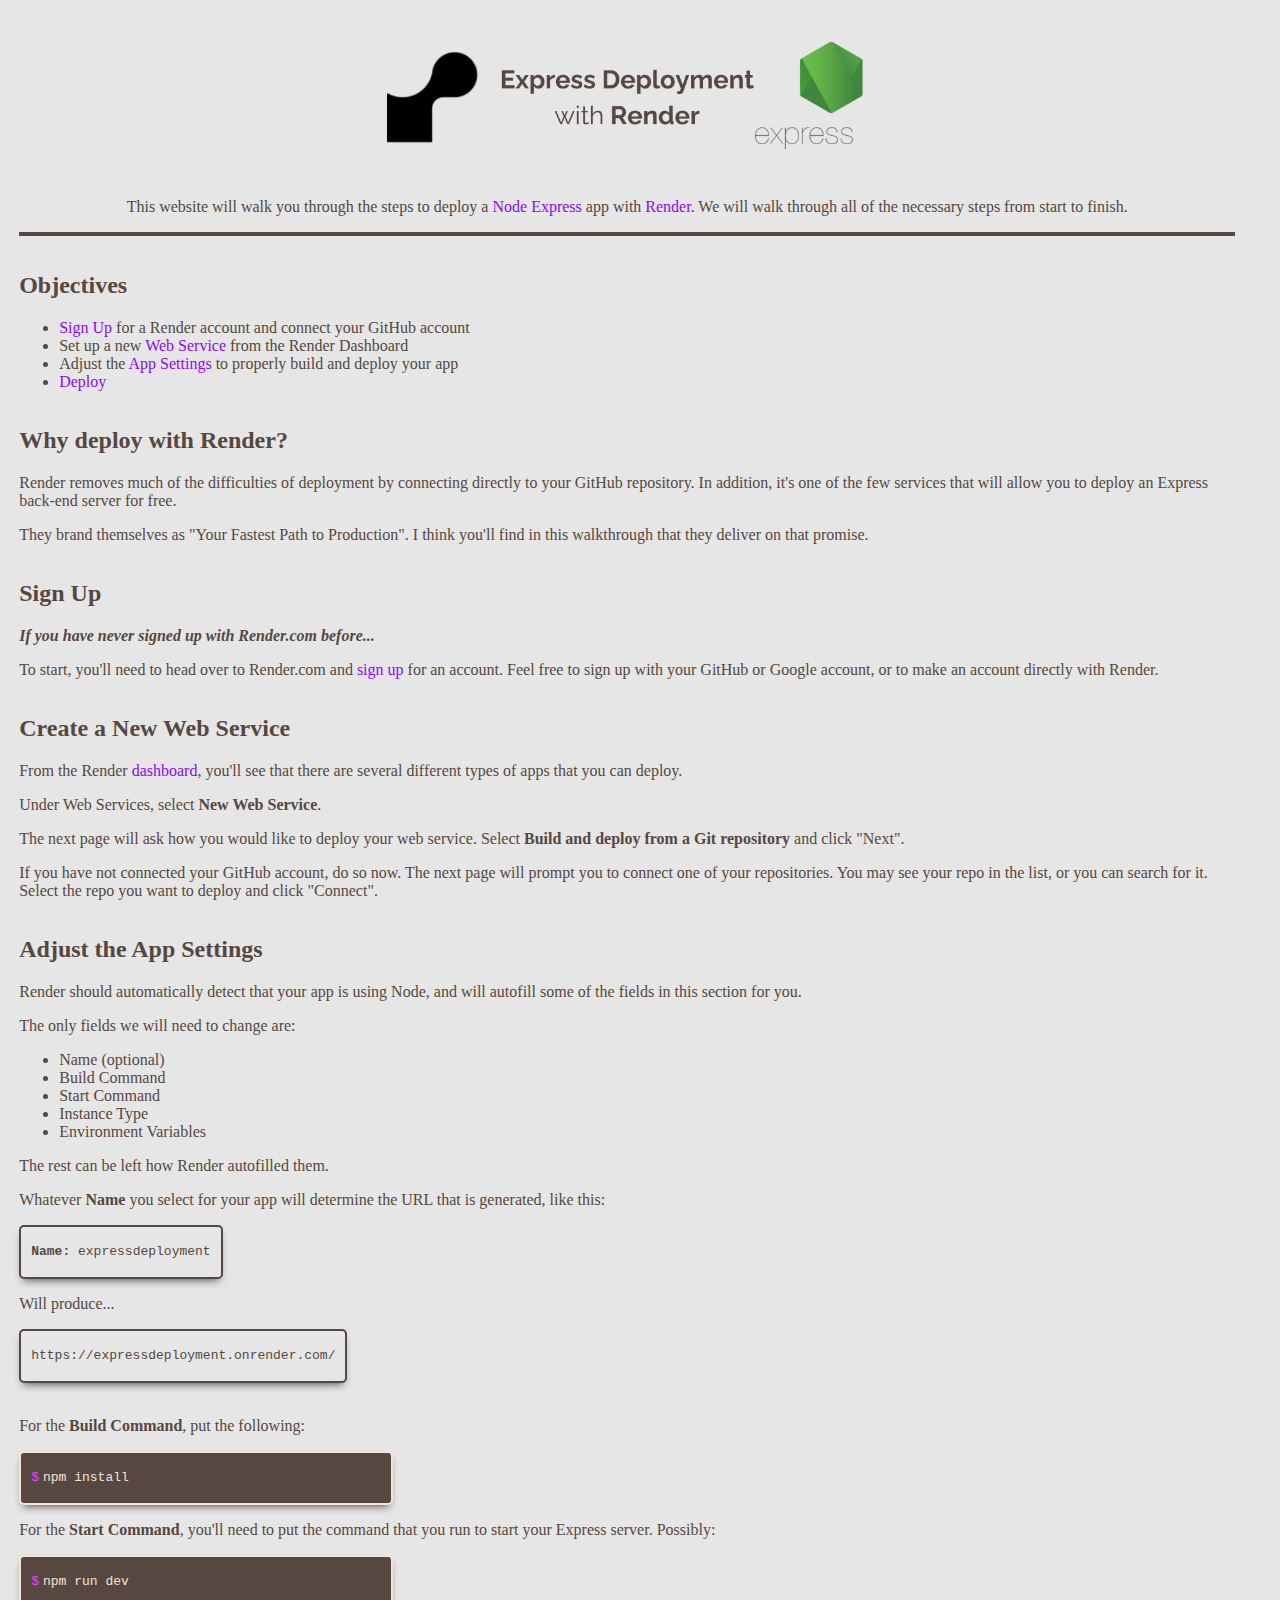
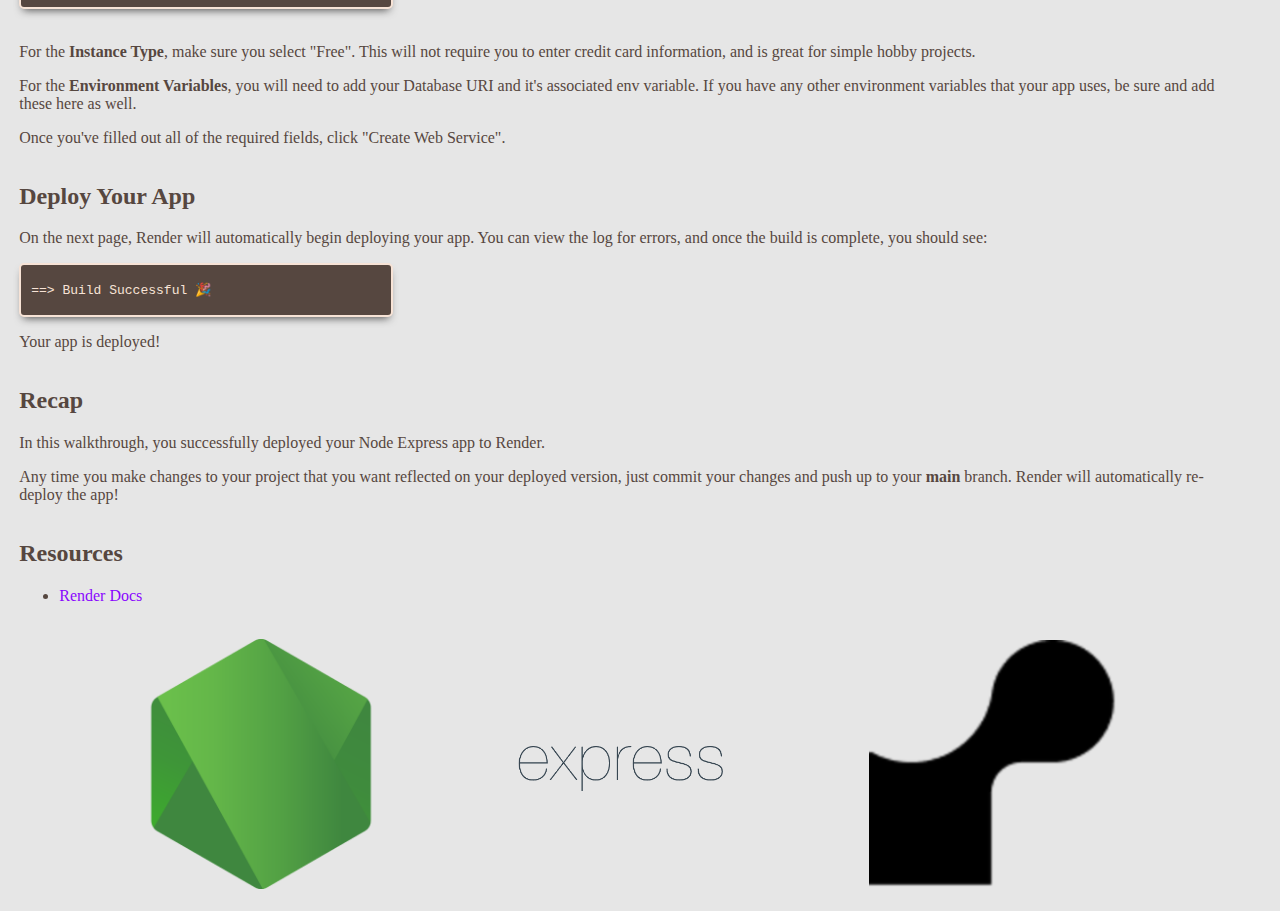
==== public/index.html @ e6fd99c9 "add public folder" ====
<!DOCTYPE html>
<html lang="en">
  <head>
    <meta charset="UTF-8" />
    <meta name="viewport" content="width=device-width, initial-scale=1.0" />
    <link rel="preload" as="image" href="./images/check.png"  />
    <link rel="shortcut icon" href="./favicon.ico" type="image/x-icon" />
    <script defer src="./script.js"></script>
    <link rel="stylesheet" href="./style.css" />
    <title>Express Render.com Deployment</title>
  </head>

  <body>
    <div style="display: none">
      <img id="preload-check" src="./images/check.png" alt="check" />
      <img id="preload-copy" src="./images/copy.png" alt="copy" />
    </div>
    <main>
      <center>
        <img src="./images/banner.png" alt="banner" class="banner" />

        <p>
          This website will walk you through the steps to deploy a
          <a href="https://nodejs.org/" target="_blank">Node</a>
          <a href="https://expressjs.com/" target="_blank">Express</a> app with
          <a href="https://render.com/" target="_blank">Render</a>. We will walk
          through all of the necessary steps from start to finish.
        </p>

        <hr />
      </center>

      <h2>Objectives</h2>
      <ul>
        <li>
          <a href="#sign-up">Sign Up</a> for a Render account and connect your GitHub account
        </li>
        <li>Set up a new <a href="#web-service">Web Service</a> from the Render Dashboard</li>
        <li>Adjust the <a href="#app-settings">App Settings</a> to properly build and deploy your app</li>
        <li><a href="#deploy">Deploy</a></li>
      </ul>

      <h2>Why deploy with Render?</h2>
      <p>
        Render removes much of the difficulties of deployment by connecting directly to your GitHub repository. In addition, it's one of the few services that will allow you to deploy an Express back-end server for free.
      </p>

      <p>
        They brand themselves as "Your Fastest Path to Production". I think you'll find in this walkthrough that they deliver on that promise.
      </p>

      <h2 id="sign-up">Sign Up</h2>
      <p>
        <b><em>If you have never signed up with Render.com before...</em></b>
      </p>
      <p>
        To start, you'll need to head over to Render.com and
        <a href="https://dashboard.render.com/register">sign up</a> for an account. Feel free to sign up with your GitHub or Google account, or to make an account directly with Render.
      </p>

      <h2 id="web-service">Create a New Web Service</h2>

      <p>From the Render <a href="https://dashboard.render.com/">dashboard</a>, you'll see that there are several different types of apps that you can deploy.</p>

      <p>Under Web Services, select <b>New Web Service</b>.</p>

      <p>The next page will ask how you would like to deploy your web service. Select <b>Build and deploy from a Git repository</b> and click "Next".</p>

      <p>If you have not connected your GitHub account, do so now. The next page will prompt you to connect one of your repositories. You may see your repo in the list, or you can search for it. Select the repo you want to deploy and click "Connect".</p>

      <h2 id="app-settings">Adjust the App Settings</h2>

      <p>
        Render should automatically detect that your app is using Node, and will autofill some of the fields in this section for you.
      </p>

      <p>The only fields we will need to change are:</p>
      <ul>
        <li>Name (optional)</li>
        <li>Build Command</li>
        <li>Start Command</li>
        <li>Instance Type</li>
        <li>Environment Variables</li>
      </ul>

      <p>The rest can be left how Render autofilled them.</p>

      <p>Whatever <b>Name</b> you select for your app will determine the URL that is generated, like this:</p>

      <div class="browser shadow">
        <code> <b>Name:</b> expressdeployment </code>
      </div>

      <p>Will produce...</p>

      <div class="browser shadow">
        <code> https://expressdeployment.onrender.com/ </code>
      </div>

      <br>

      <p>
        For the <b>Build Command</b>, put the following:
      </p>

      <div class="shell shadow" id="install">
        <div class="code">
          <p>$</p>
          <code>npm install</code>
        </div>
        <div class="copy">
          <img src="./images/copy.png" alt="copy" />
        </div>
      </div>

      <p>
        For the <b>Start Command</b>, you'll need to put the command that you run to start your Express server. Possibly:
      </p>

      <div class="shell shadow" id="run">
        <div class="code">
          <p>$</p>
          <code>npm run dev</code>
        </div>
        <div class="copy">
          <img src="./images/copy.png" alt="copy" />
        </div>
      </div>

      <br>

      <p>
        For the <b>Instance Type</b>, make sure you select "Free". This will not require you to enter credit card information, and is great for simple hobby projects.
      </p>

      <p>
        For the <b>Environment Variables</b>, you will need to add your Database URI and it's associated env variable. If you have any other environment variables that your app uses, be sure and add these here as well.
      </p>

      <p>Once you've filled out all of the required fields, click "Create Web Service".</p>

      <h2 id="deploy">Deploy Your App</h2>

      <p>
        On the next page, Render will automatically begin deploying your app. You can view the log for errors, and once the build is complete, you should see:
      </p>

      <div class="shell shadow" id="success">
        <div class="code" id="env-block">
          <code> ==> Build Successful 🎉 </code>
        </div>
      </div>

      <p>
        Your app is deployed!
      </p>

      <h2>Recap</h2>
      <p>
        In this walkthrough, you successfully deployed your Node Express app to
        Render.
      </p>

      <p>
        Any time you make changes to your project that you want reflected on your deployed version, just commit your changes and push up to your <b>main</b> branch. Render will automatically re-deploy the app!
      </p>

      <h2>Resources</h2>
      <ul>
        <li>
          <a href="https://docs.render.com/" target="_blank">Render Docs</a>
        </li>
      </ul>
      <br />
      <center>
        <div class="logos">
          <a href="https://nodejs.org/" target="_blank" id="node">
            <img src="./images/node.png" alt="node" />
          </a>
          <a href="https://expressjs.com/" target="_blank" id="express">
            <img src="./images/express.png" alt="express" />
          </a>
          <a href="https://render.com/" target="_blank" id="render">
            <img src="./images/render.png" alt="render" />
          </a>
        </div>
      </center>
    </main>
  </body>
</html>
---- public/style.css ----
body {
  margin: 0;
  background-color: #e6e6e6;
  color: #564740;
  font-family: Georgia, 'Times New Roman', Times, serif;
  width: 98vw;

  display: flex;
  flex-direction: column;
  justify-content: flex-start;
  align-items: center;
}

kbd {
  background-color: #fbf3ed;
  padding: 4px;
  border: 1px solid #564740;
  border-radius: 3px;
  color: #564740;
  font-weight: bold;
}

kbd:hover {
  background-color: #564740;
  color: #fbf3ed;
  cursor: default;
}

main {
  width: 95vw;
  margin: 2vh 2vw;
}

a {
  text-decoration: none;
  color: #8a06ff;
}

a:hover {
  color: #f13aff;
}

h2 {
  margin-top: 4vh;
}

hr {
  border: 2px solid #564740;
}

.shadow {
  -webkit-box-shadow: 0px 5px 8px -4px rgba(0, 0, 0, 0.68);
  -moz-box-shadow: 0px 5px 8px -4px rgba(0, 0, 0, 0.68);
  box-shadow: 0px 5px 8px -4px rgba(0, 0, 0, 0.68);
}

.shell {
  width: 350px;
  max-width: 90vw;
  height: 50px;
  background-color: #564740;
  color: #f7e3d6;
  border: 2px solid #f7e3d6;
  border-radius: 5px;
  padding: 0 10px;
  display: flex;
  justify-content: space-between;
  align-items: center;
}

.copy {
  min-height: 25px;
  min-width: 25px;
  border: 1px solid #80736b;
  border-radius: 5px;
  display: flex;
  justify-content: center;
  align-items: center;
  cursor: pointer;
  opacity: 0;
}

.copy > img {
  height: 13px;
  width: 13px;
}

.code {
  display: flex;
  justify-content: flex-start;
  align-items: center;
  flex-wrap: wrap;
}

#zsh {
  width: 450px;
}

#env-block {
  display: flex;
  flex-direction: column;
  align-items: flex-start;
}

#script {
  width: max-content;
}

.code > p {
  display: inline;
  font-family: monospace;
  margin-right: 4px;
  color: #f13aff;
  cursor: default;
}

.browser {
  width: max-content;
  height: 30px;
  background-color: #e6e6e6;
  color: #564740;
  border: 2px solid #564740;
  border-radius: 5px;
  padding: 10px;
  display: flex;
  justify-content: flex-start;
  align-items: center;
  cursor: default;
}

.image {
  border: 2px solid #564740;
  border-radius: 5px;
  max-width: 90vw;
}

.banner {
  max-width: 40vw;
}

.gif {
  width: 600px;
  border: 2px solid #f13aff;
  background-color: black;
  padding: 5px;
}

.logos {
  display: flex;
  flex-direction: row;
  justify-content: space-evenly;
  align-items: center;

  max-width: 100vw;
}

#node {
  max-width: 30vw;
}

#node > img {
  width: 250px;
}

#render {
  max-width: 30vw;
}

#render > img {
  width: 250px;
}

#express {
  max-width: 30vw;
}

#express > img {
  width: 250px;
}
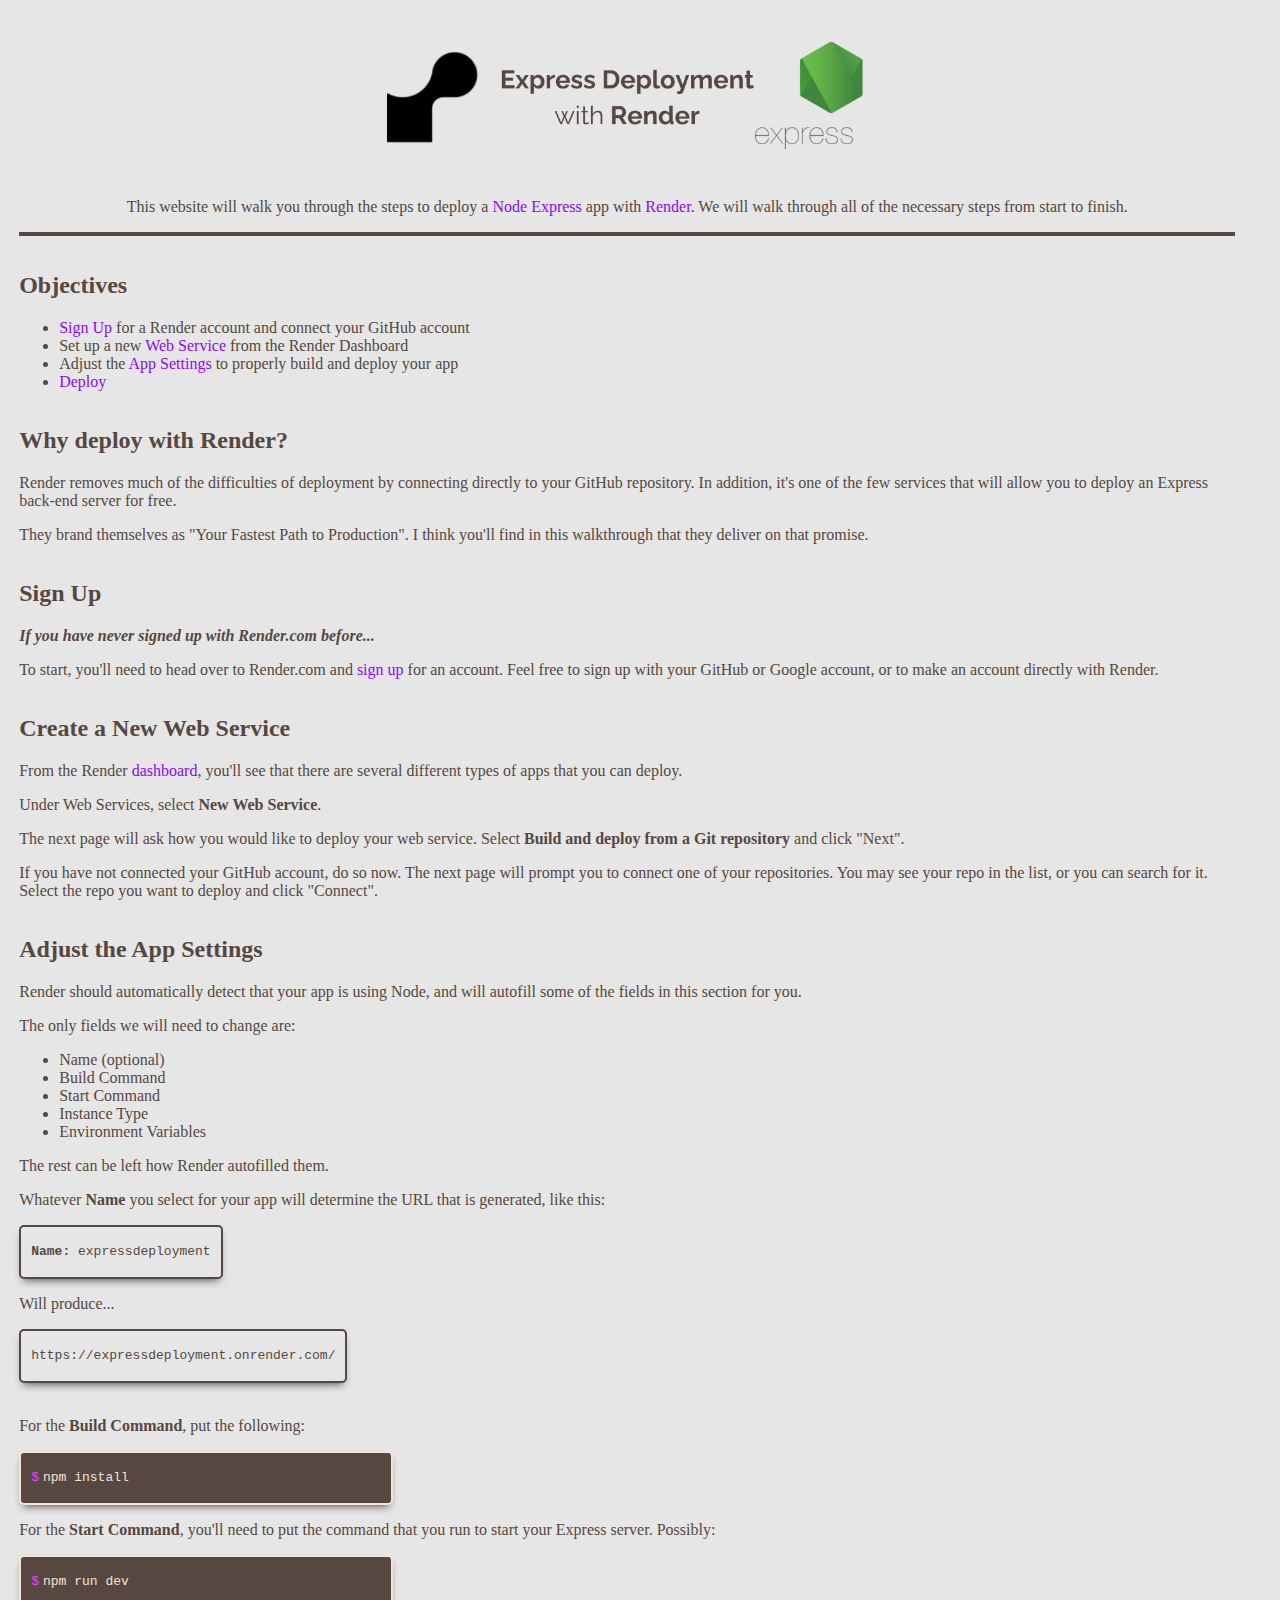
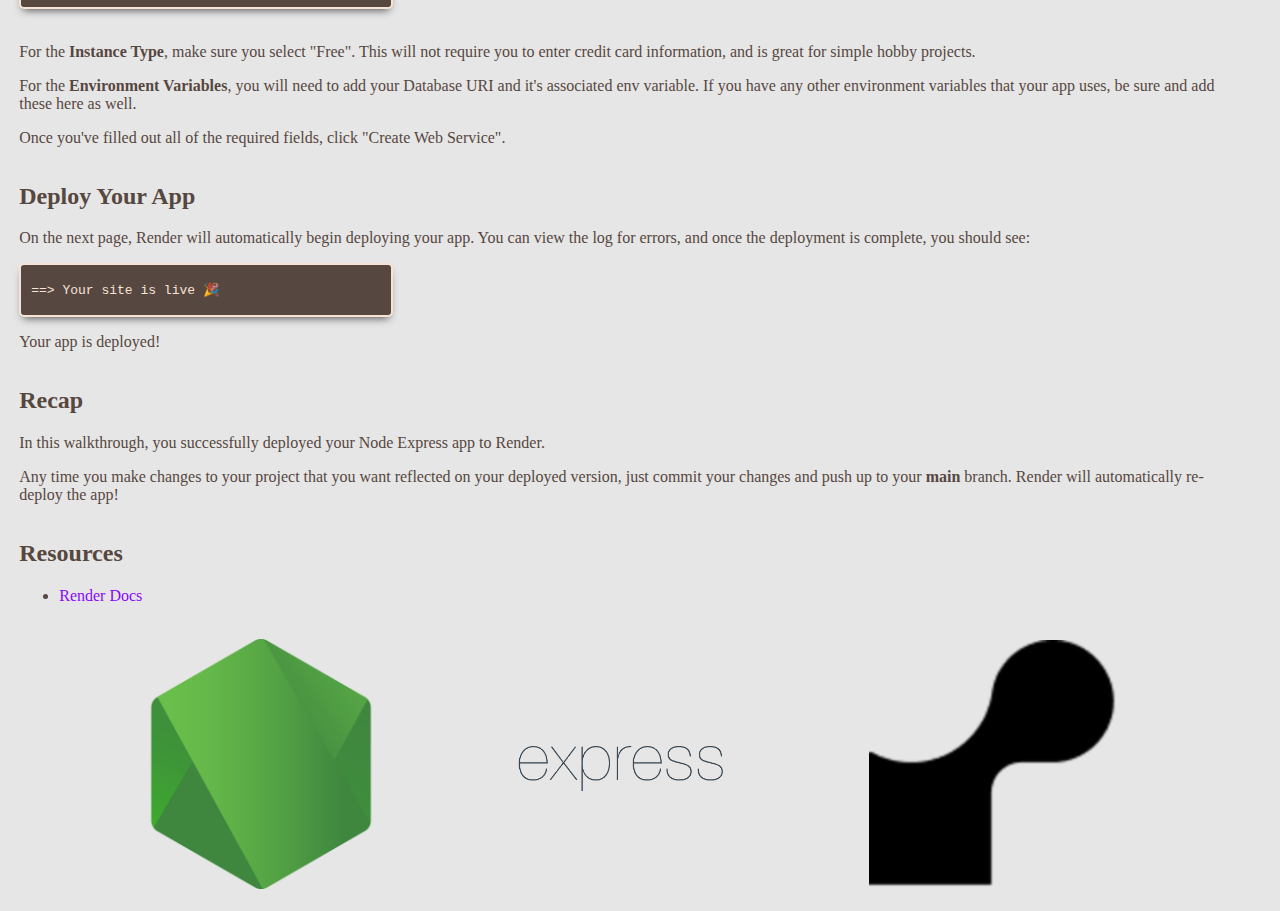
==== commit f7e91d6c: "adjust typo" ====
--- a/public/index.html
+++ b/public/index.html
@@ -7,7 +7,7 @@
     <link rel="shortcut icon" href="./favicon.ico" type="image/x-icon" />
     <script defer src="./script.js"></script>
     <link rel="stylesheet" href="./style.css" />
-    <title>Express Render.com Deployment</title>
+    <title>Express Render Deployment</title>
   </head>
 
   <body>
@@ -142,12 +142,12 @@
       <h2 id="deploy">Deploy Your App</h2>
 
       <p>
-        On the next page, Render will automatically begin deploying your app. You can view the log for errors, and once the build is complete, you should see:
+        On the next page, Render will automatically begin deploying your app. You can view the log for errors, and once the deployment is complete, you should see:
       </p>
 
       <div class="shell shadow" id="success">
         <div class="code" id="env-block">
-          <code> ==> Build Successful 🎉 </code>
+          <code> ==> Your site is live 🎉 </code>
         </div>
       </div>
 
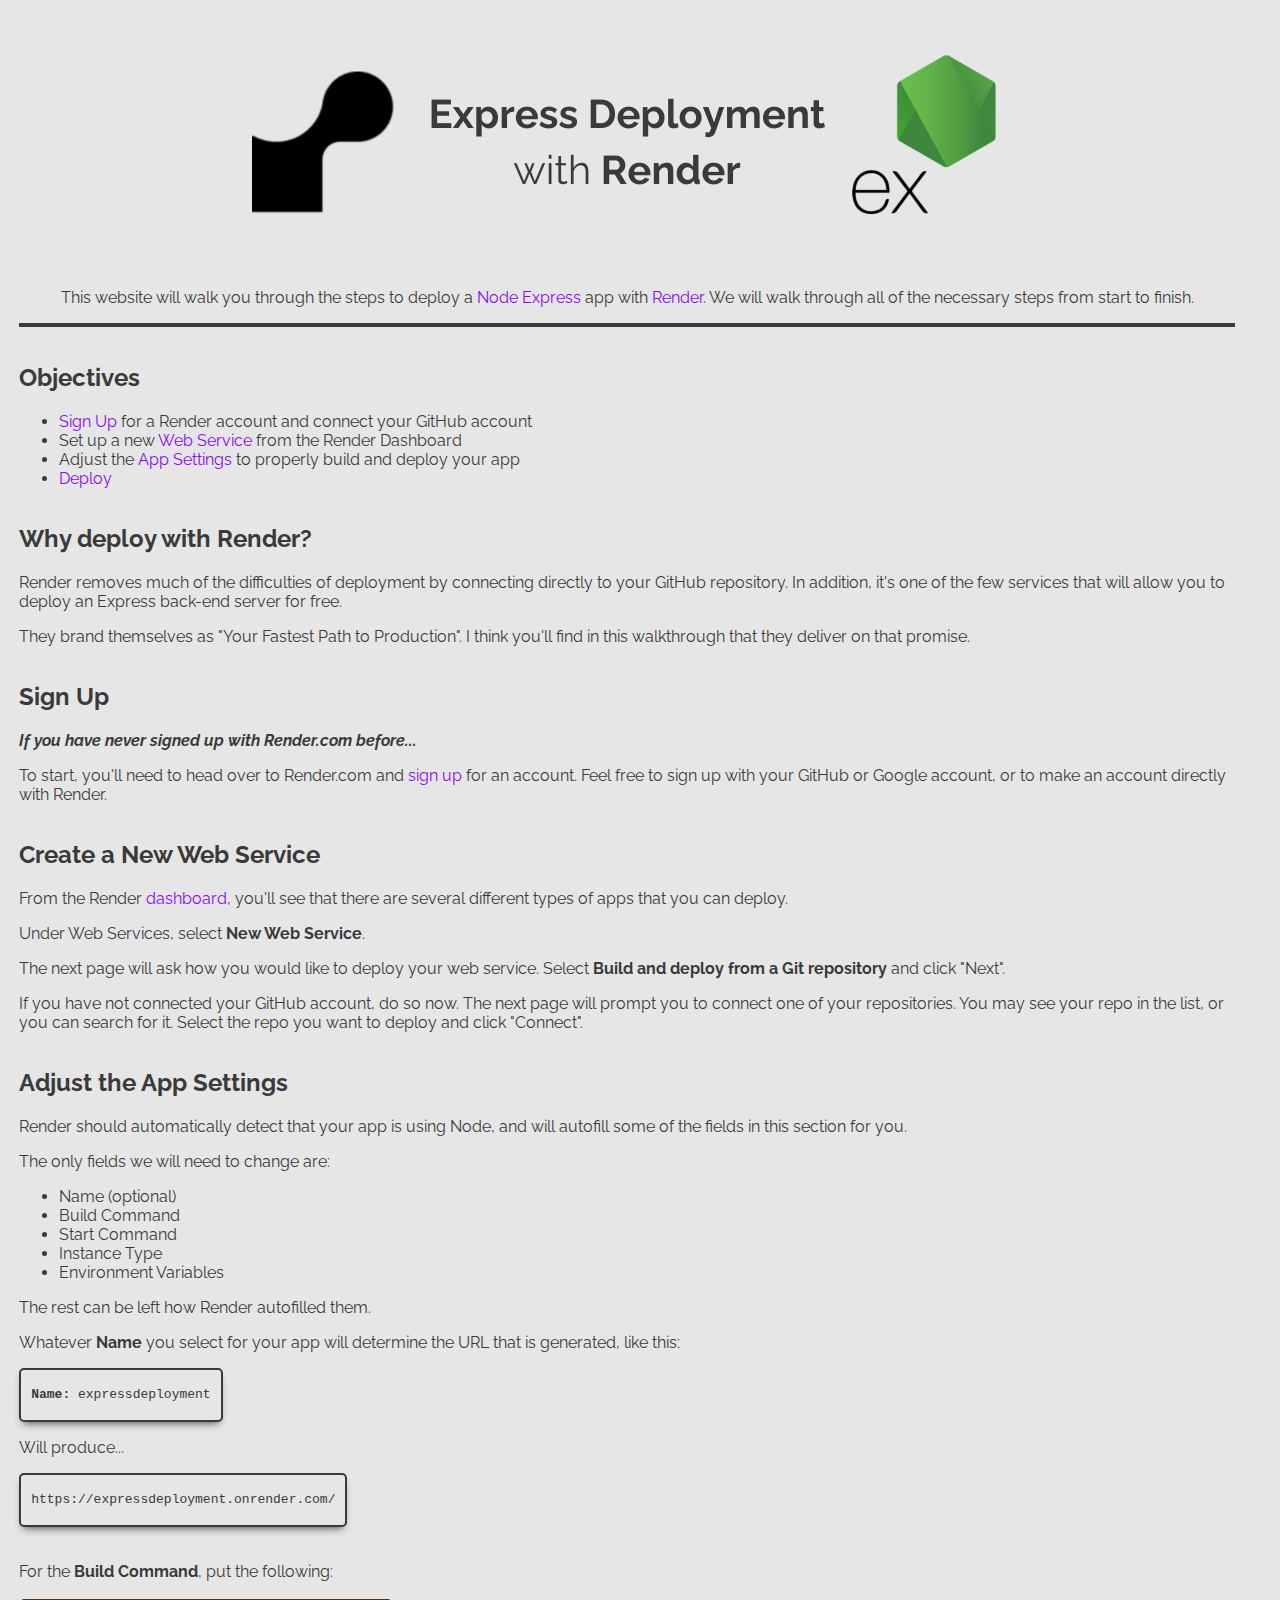
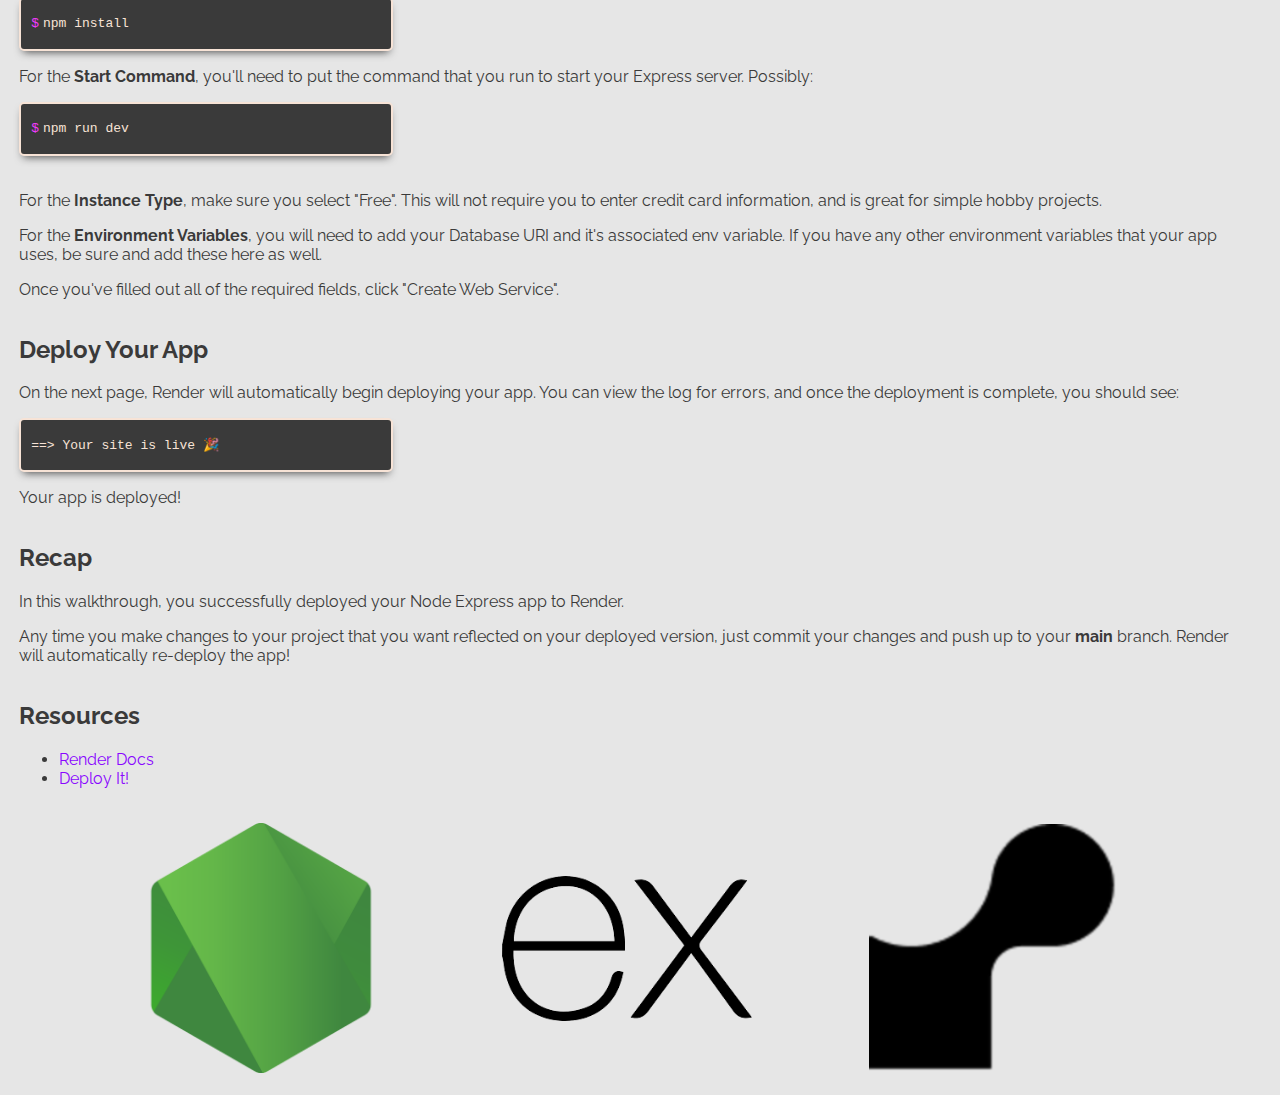
==== commit 1c6873d1: "add Deploy It! link" ====
--- a/public/index.html
+++ b/public/index.html
@@ -170,6 +170,9 @@
         <li>
           <a href="https://docs.render.com/" target="_blank">Render Docs</a>
         </li>
+        <li>
+          <a href="https://deployit.surge.sh/" target="_blank">Deploy It!</a>
+        </li>
       </ul>
       <br />
       <center>
--- a/public/style.css
+++ b/public/style.css
@@ -1,29 +1,24 @@
+@import url('https://fonts.googleapis.com/css2?family=Raleway:ital,wght@0,100..900;1,100..900&display=swap');
+
+:root {
+  --main: #3a3a3a;
+  --hover: #656565;
+  --highlight: #8a06ff;
+  --highlight-two: #f13aff;
+  --background: #e6e6e6;
+}
+
 body {
   margin: 0;
   background-color: #e6e6e6;
-  color: #564740;
-  font-family: Georgia, 'Times New Roman', Times, serif;
+  color: var(--main);
+  font-family: "Raleway", sans-serif;
   width: 98vw;
 
   display: flex;
   flex-direction: column;
   justify-content: flex-start;
   align-items: center;
-}
-
-kbd {
-  background-color: #fbf3ed;
-  padding: 4px;
-  border: 1px solid #564740;
-  border-radius: 3px;
-  color: #564740;
-  font-weight: bold;
-}
-
-kbd:hover {
-  background-color: #564740;
-  color: #fbf3ed;
-  cursor: default;
 }
 
 main {
@@ -33,11 +28,11 @@
 
 a {
   text-decoration: none;
-  color: #8a06ff;
+  color: var(--highlight);
 }
 
 a:hover {
-  color: #f13aff;
+  color: var(--highlight-two);
 }
 
 h2 {
@@ -45,7 +40,7 @@
 }
 
 hr {
-  border: 2px solid #564740;
+  border: 2px solid var(--main);
 }
 
 .shadow {
@@ -58,7 +53,7 @@
   width: 350px;
   max-width: 90vw;
   height: 50px;
-  background-color: #564740;
+  background-color: var(--main);
   color: #f7e3d6;
   border: 2px solid #f7e3d6;
   border-radius: 5px;
@@ -71,7 +66,7 @@
 .copy {
   min-height: 25px;
   min-width: 25px;
-  border: 1px solid #80736b;
+  border: 1px solid var(--hover);
   border-radius: 5px;
   display: flex;
   justify-content: center;
@@ -110,7 +105,7 @@
   display: inline;
   font-family: monospace;
   margin-right: 4px;
-  color: #f13aff;
+  color: var(--highlight-two);
   cursor: default;
 }
 
@@ -118,8 +113,8 @@
   width: max-content;
   height: 30px;
   background-color: #e6e6e6;
-  color: #564740;
-  border: 2px solid #564740;
+  color: var(--main);
+  border: 2px solid var(--main);
   border-radius: 5px;
   padding: 10px;
   display: flex;
@@ -129,19 +124,20 @@
 }
 
 .image {
-  border: 2px solid #564740;
+  border: 2px solid var(--main);
   border-radius: 5px;
   max-width: 90vw;
 }
 
 .banner {
-  max-width: 40vw;
+  width: 90vw;
+  max-width: 800px;
 }
 
 .gif {
   width: 600px;
-  border: 2px solid #f13aff;
-  background-color: black;
+  border: 2px solid var(--highlight-two);
+  background-color: #000000;
   padding: 5px;
 }
 
